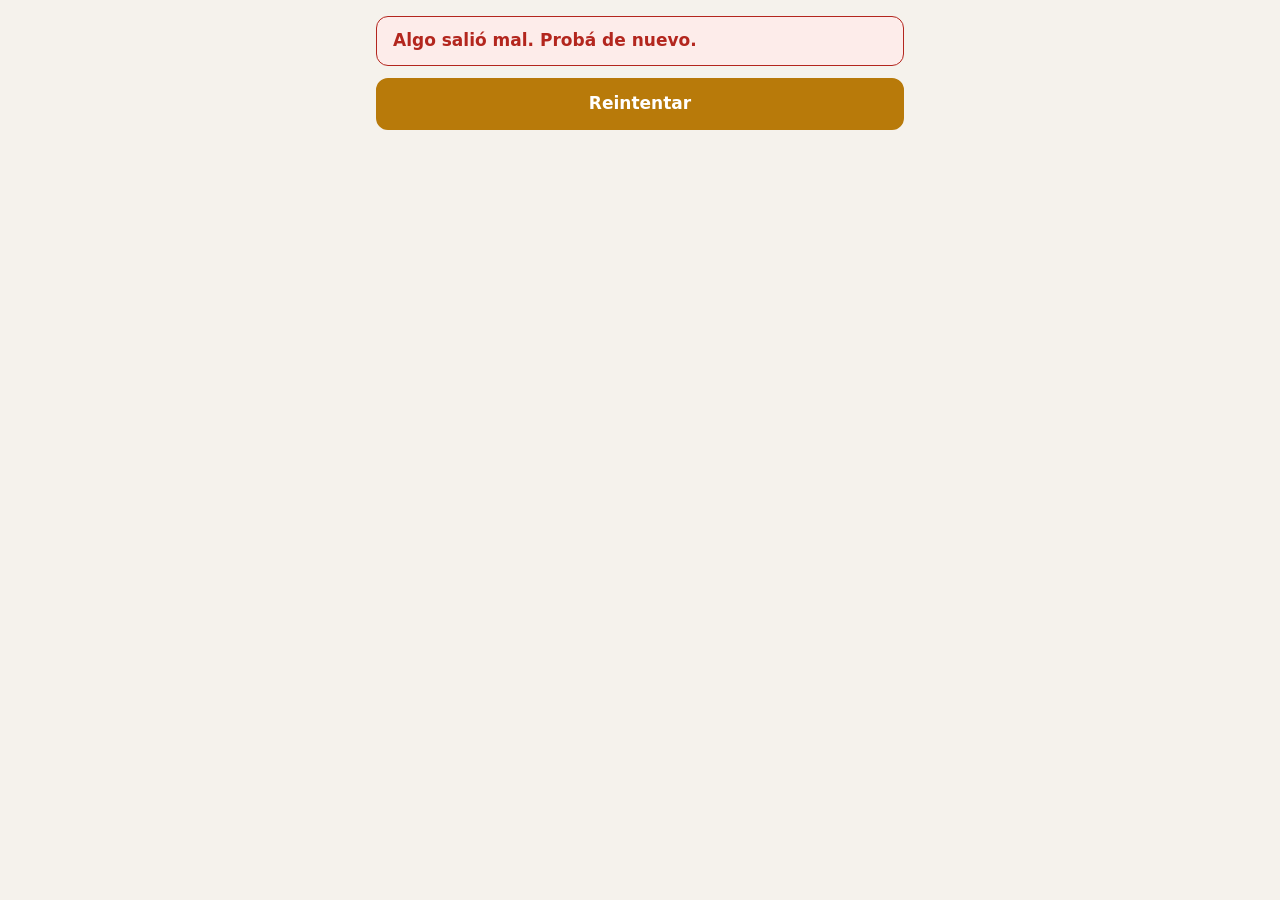
==== panel.html @ f8dce8de "feat: panel del barbero con agenda Login, agenda del día (turnos, bloqueos y huecos), + Turno, Bloqu" ====
<!doctype html>
<html lang="es-AR">
<head>
  <meta charset="utf-8">
  <meta name="viewport" content="width=device-width, initial-scale=1">
  <title>Panel · Barber Turnos</title>
  <meta name="theme-color" content="#14181f">
  <meta name="robots" content="noindex">
  <link rel="manifest" href="./manifest.json">
  <link rel="icon" href="./icons/icon.svg" type="image/svg+xml">
  <link rel="stylesheet" href="./css/styles.css">
</head>
<body>
  <main class="contenedor" id="vista" aria-live="polite">Cargando…</main>

  <!-- Orden: supabase y config antes de Api; panel.js arranca la pantalla al final. -->
  <script src="./vendor/supabase.js"></script>
  <script src="./js/config.js"></script>
  <script src="./js/html.js"></script>
  <script src="./js/fechas.js"></script>
  <script src="./js/agenda.js"></script>
  <script src="./js/telefono.js"></script>
  <script src="./js/api.js"></script>
  <script src="./js/panel.js"></script>
  <script>
    // Para que abra sin señal una vez cargada. Si falla (http, navegador viejo) la página anda igual.
    if ('serviceWorker' in navigator) navigator.serviceWorker.register('./sw.js').catch(function () {});
  </script>
</body>
</html>
---- css/styles.css ----
/* styles.css — base mobile first. Botones y campos de 48 px o más; claro/oscuro según el
   sistema. Las clases son para reusar en index.html (reserva) y panel.html (barbero). */

:root {
  --fondo: #f5f2ec;
  --tarjeta: #ffffff;
  --texto: #1b1f27;
  --gris: #626875;
  --borde: #d9d4c9;
  --acento: #b87a0a;        /* ámbar oscuro: contraste suficiente sobre claro */
  --acento-texto: #ffffff;
  --bien: #1f7a46;
  --mal: #b3261e;
  --aviso-fondo: #fdecea;
  --alto-toque: 48px;
  --radio: 12px;
  --fuente: system-ui, -apple-system, "Segoe UI", Roboto, "Helvetica Neue", Arial, sans-serif;
  color-scheme: light;
}

@media (prefers-color-scheme: dark) {
  :root {
    --fondo: #14181f;
    --tarjeta: #1d232d;
    --texto: #eceae4;
    --gris: #a2a8b3;
    --borde: #313947;
    --acento: #f2b84b;
    --acento-texto: #14181f;
    --bien: #5cc582;
    --mal: #f28b82;
    --aviso-fondo: #3a1f1d;
    color-scheme: dark;
  }
}

* { box-sizing: border-box; }

body {
  margin: 0;
  font-family: var(--fuente);
  font-size: 17px;          /* 16 o más: iOS no hace zoom al tocar un campo */
  line-height: 1.4;
  color: var(--texto);
  background: var(--fondo);
  -webkit-text-size-adjust: 100%;
}

.contenedor { max-width: 560px; margin: 0 auto; padding: 16px; }
h1 { font-size: 1.5rem; margin: 0 0 4px; }
h2 { font-size: 1.15rem; margin: 20px 0 8px; }
.sub { color: var(--gris); margin: 0 0 16px; }
.oculto { display: none !important; }

.tarjeta {
  background: var(--tarjeta);
  border: 1px solid var(--borde);
  border-radius: var(--radio);
  padding: 16px;
  margin: 0 0 12px;
}

/* Botones */
.boton {
  display: block; width: 100%;
  min-height: var(--alto-toque);
  padding: 12px 16px;
  font: inherit; font-weight: 600; text-align: center; text-decoration: none;
  color: var(--acento-texto); background: var(--acento);
  border: 2px solid var(--acento); border-radius: var(--radio);
  cursor: pointer;
}
.boton.secundario { color: var(--texto); background: transparent; border-color: var(--borde); }
.boton.peligro { color: #fff; background: var(--mal); border-color: var(--mal); }
.boton[disabled] { opacity: .5; cursor: not-allowed; }
.boton + .boton { margin-top: 8px; }
.boton:focus-visible, .campo input:focus-visible, .campo select:focus-visible,
.opcion:focus-visible, .chip:focus-visible { outline: 3px solid var(--acento); outline-offset: 2px; }

/* Campos de formulario */
.campo { margin: 0 0 14px; }
.campo label { display: block; font-weight: 600; margin-bottom: 4px; }
.campo input, .campo select, .campo textarea {
  width: 100%; min-height: var(--alto-toque); padding: 10px 12px;
  font: inherit; color: var(--texto); background: var(--tarjeta);
  border: 2px solid var(--borde); border-radius: var(--radio);
}
.campo .ayuda { color: var(--gris); font-size: .9rem; margin-top: 4px; }

/* Lista de opciones tocables (servicios, días, horarios) */
.opcion {
  display: flex; align-items: center; justify-content: space-between; gap: 12px; width: 100%;
  min-height: var(--alto-toque); padding: 12px 16px; margin: 0 0 8px;
  font: inherit; text-align: left; color: var(--texto);
  background: var(--tarjeta); border: 2px solid var(--borde); border-radius: var(--radio);
  cursor: pointer;
}
.opcion[aria-pressed="true"], .opcion.elegida { border-color: var(--acento); }
.opcion small { color: var(--gris); }

/* Grilla de horarios / días */
.grilla { display: grid; grid-template-columns: repeat(auto-fill, minmax(88px, 1fr)); gap: 8px; }
.chip {
  min-height: var(--alto-toque); padding: 8px; font: inherit; font-weight: 600;
  color: var(--texto); background: var(--tarjeta);
  border: 2px solid var(--borde); border-radius: var(--radio); cursor: pointer;
}
.chip[aria-pressed="true"] { color: var(--acento-texto); background: var(--acento); border-color: var(--acento); }

/* Avisos */
.error, .exito {
  padding: 12px 16px; border-radius: var(--radio); margin: 0 0 12px; font-weight: 600;
}
.error { color: var(--mal); background: var(--aviso-fondo); border: 1px solid var(--mal); }
.exito { color: var(--bien); border: 1px solid var(--bien); }

/* Estados de turno (panel) */
.estado-confirmado { color: var(--acento); }
.estado-atendido { color: var(--bien); }
.estado-no_vino, .estado-cancelado { color: var(--mal); }

@media (prefers-reduced-motion: reduce) { * { transition: none !important; animation: none !important; } }

/* Panel del barbero */
.barra { display: flex; align-items: center; justify-content: space-between; gap: 12px; }
.barra h1 { margin: 0; }
.boton.chico { width: auto; }
.dias { display: grid; grid-template-columns: 1fr 2fr 1fr; gap: 8px; margin: 12px 0 0; }
.dias .boton + .boton { margin-top: 0; }
.dia-titulo { text-transform: capitalize; text-align: center; }
.herramientas { display: grid; gap: 8px; margin: 0 0 16px; }
.herramientas .boton + .boton { margin-top: 0; }
.turno { padding: 8px; }
.turno .opcion { margin: 0; border: 0; background: transparent; }
.turno.abierto { border-color: var(--acento); }
.faltas { color: var(--mal); font-weight: 700; white-space: nowrap; }
.acciones { padding: 8px 8px 4px; }
.hueco { border-style: dashed; color: var(--gris); }
.bloqueo { display: grid; gap: 8px; border-style: dashed; }
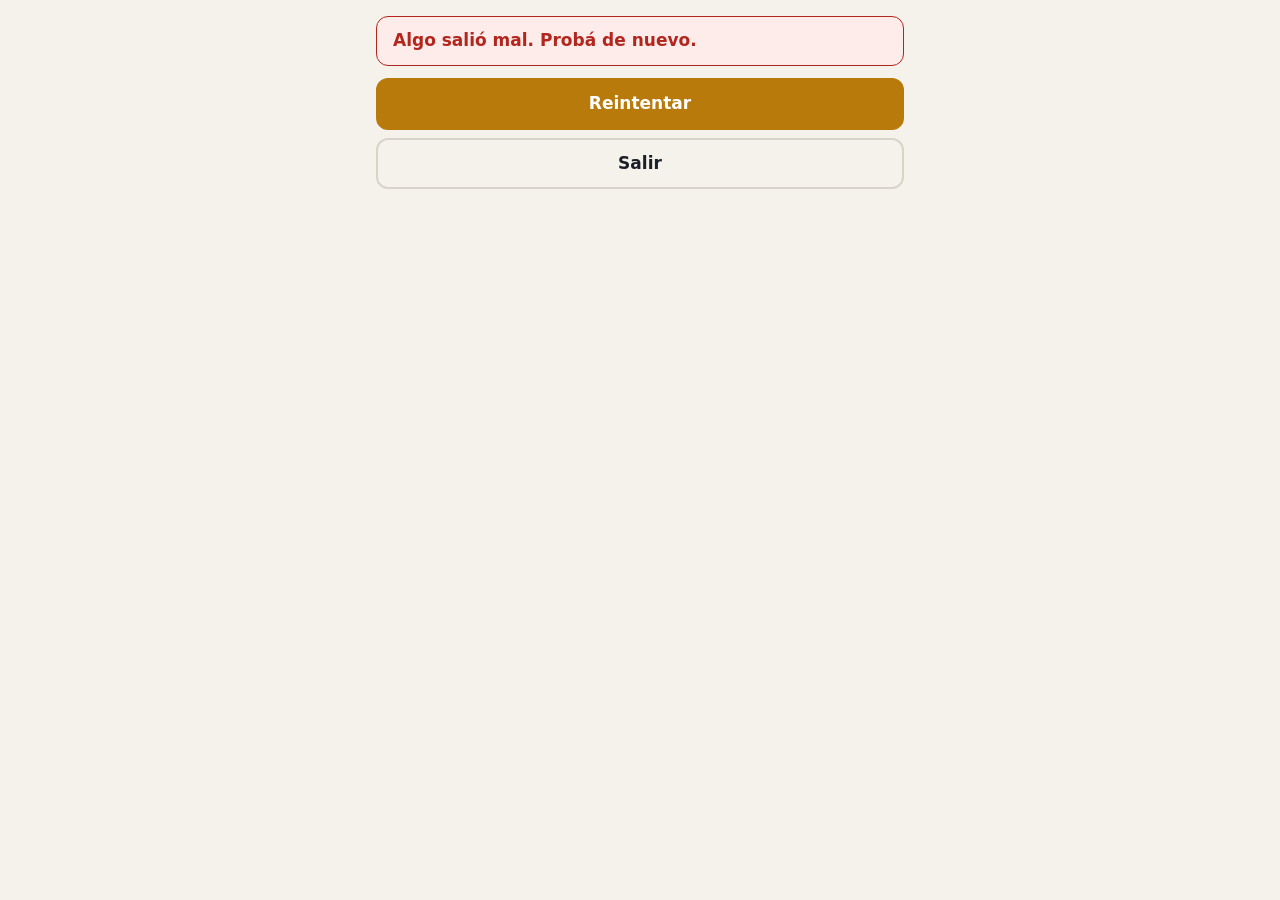
==== commit d902259b: "feat: configuración del barbero y QR Servicios (alta, edición, ocultar, orden con flechas), horario " ====
--- a/panel.html
+++ b/panel.html
@@ -21,7 +21,9 @@
   <script src="./js/agenda.js"></script>
   <script src="./js/telefono.js"></script>
   <script src="./js/api.js"></script>
+  <script src="./vendor/qrcode.js"></script>
   <script src="./js/panel.js"></script>
+  <script src="./js/config-panel.js"></script>
   <script>
     // Para que abra sin señal una vez cargada. Si falla (http, navegador viejo) la página anda igual.
     if ('serviceWorker' in navigator) navigator.serviceWorker.register('./sw.js').catch(function () {});
--- a/css/styles.css
+++ b/css/styles.css
@@ -137,3 +137,30 @@
 .acciones { padding: 8px 8px 4px; }
 .hueco { border-style: dashed; color: var(--gris); }
 .bloqueo { display: grid; gap: 8px; border-style: dashed; }
+
+/* Configuración del barbero */
+.fila-botones { display: grid; grid-template-columns: 1fr 1fr 2fr; gap: 8px; }
+.fila-botones .boton + .boton { margin-top: 0; }
+.franja { display: grid; grid-template-columns: 1fr auto 1fr 56px; align-items: center; gap: 8px; margin: 0 0 8px; }
+.franja input {
+  min-height: var(--alto-toque); width: 100%; padding: 8px; font: inherit; color: var(--texto);
+  background: var(--tarjeta); border: 2px solid var(--borde); border-radius: var(--radio);
+}
+.franja .boton { padding: 8px; }
+.franja .boton + .boton { margin-top: 0; }
+.enlace { word-break: break-all; font-weight: 600; margin: 0 0 12px; }
+.hoja-qr { text-align: center; }
+.hoja-qr h2 { margin-top: 0; }
+.hoja-qr .qr svg { width: min(100%, 280px); height: auto; border: 1px solid var(--borde); }
+.hoja-texto { font-size: 1.3rem; font-weight: 700; margin: 8px 0 0; }
+.campo input[type="checkbox"] { width: auto; min-height: 0; margin-right: 8px; transform: scale(1.4); }
+
+/* Imprimir "Mi link y QR": solo queda la hoja con el nombre, el QR y la invitación. */
+@media print {
+  body { background: #fff; color: #000; }
+  .pantalla-link > :not(#hoja-qr) { display: none !important; }
+  .pantalla-link .hoja-qr { border: 0; padding: 0; margin: 0; background: #fff; color: #000; }
+  .hoja-qr h2 { font-size: 2rem; }
+  .hoja-qr .qr svg { width: 12cm; border: 0; }
+  .hoja-texto { font-size: 1.8rem; }
+}
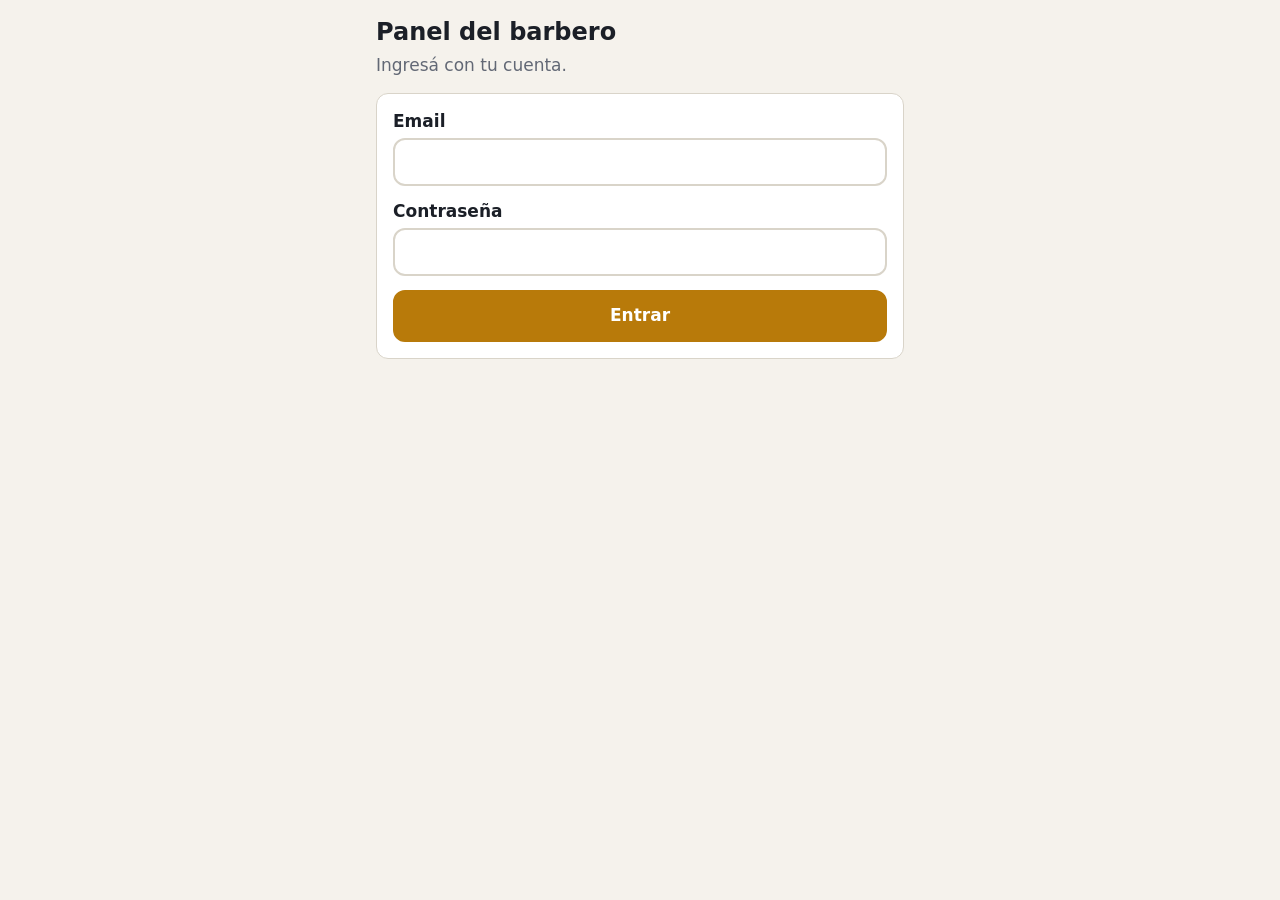
==== commit bbd36505: "fix: revisión final (instalación del panel, sesión pública, formulario y detalles) Co-Authored-By: C" ====
--- a/panel.html
+++ b/panel.html
@@ -6,7 +6,7 @@
   <title>Panel · Barber Turnos</title>
   <meta name="theme-color" content="#14181f">
   <meta name="robots" content="noindex">
-  <link rel="manifest" href="./manifest.json">
+  <link rel="manifest" href="./manifest-panel.json">
   <link rel="icon" href="./icons/icon.svg" type="image/svg+xml">
   <link rel="stylesheet" href="./css/styles.css">
 </head>
@@ -24,6 +24,7 @@
   <script src="./vendor/qrcode.js"></script>
   <script src="./js/panel.js"></script>
   <script src="./js/config-panel.js"></script>
+  <script src="./js/push.js"></script>
   <script>
     // Para que abra sin señal una vez cargada. Si falla (http, navegador viejo) la página anda igual.
     if ('serviceWorker' in navigator) navigator.serviceWorker.register('./sw.js').catch(function () {});
--- a/css/styles.css
+++ b/css/styles.css
@@ -127,7 +127,9 @@
 .boton.chico { width: auto; }
 .dias { display: grid; grid-template-columns: 1fr 2fr 1fr; gap: 8px; margin: 12px 0 0; }
 .dias .boton + .boton { margin-top: 0; }
-.dia-titulo { text-transform: capitalize; text-align: center; }
+.dia-titulo { text-align: center; }
+/* Solo la primera letra: "capitalize" daba "Martes 1 De Diciembre". */
+.dia-titulo::first-letter { text-transform: uppercase; }
 .herramientas { display: grid; gap: 8px; margin: 0 0 16px; }
 .herramientas .boton + .boton { margin-top: 0; }
 .turno { padding: 8px; }
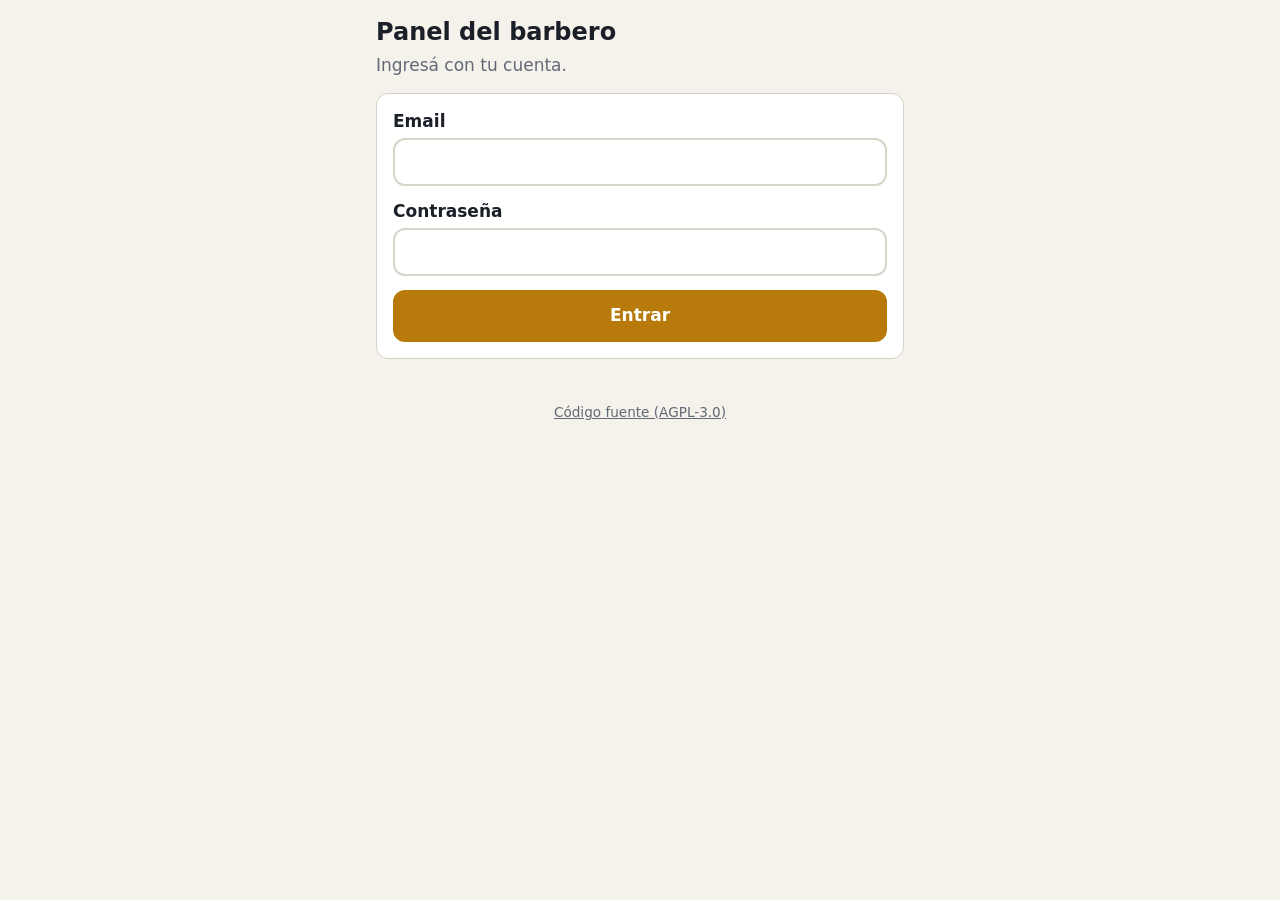
==== commit 46232035: "Licencia AGPL-3.0 y link al código fuente Se elige AGPL porque la idea es ofrecer la app como servic" ====
--- a/panel.html
+++ b/panel.html
@@ -12,6 +12,8 @@
 </head>
 <body>
   <main class="contenedor" id="vista" aria-live="polite">Cargando…</main>
+  <!-- La licencia AGPL-3.0 (sección 13) pide ofrecer el código a quien usa la app por la red. -->
+  <footer class="pie-fuente"><a href="https://github.com/roca-byte/barber-turnos" rel="noopener">Código fuente (AGPL-3.0)</a></footer>
 
   <!-- Orden: supabase y config antes de Api; panel.js arranca la pantalla al final. -->
   <script src="./vendor/supabase.js"></script>
--- a/css/styles.css
+++ b/css/styles.css
@@ -157,8 +157,13 @@
 .hoja-texto { font-size: 1.3rem; font-weight: 700; margin: 8px 0 0; }
 .campo input[type="checkbox"] { width: auto; min-height: 0; margin-right: 8px; transform: scale(1.4); }
 
+/* Link al código fuente que pide la licencia AGPL: discreto, al pie. */
+.pie-fuente { text-align: center; padding: 16px 16px 24px; font-size: 0.85rem; }
+.pie-fuente a { color: var(--gris); }
+
 /* Imprimir "Mi link y QR": solo queda la hoja con el nombre, el QR y la invitación. */
 @media print {
+  .pie-fuente { display: none; }
   body { background: #fff; color: #000; }
   .pantalla-link > :not(#hoja-qr) { display: none !important; }
   .pantalla-link .hoja-qr { border: 0; padding: 0; margin: 0; background: #fff; color: #000; }
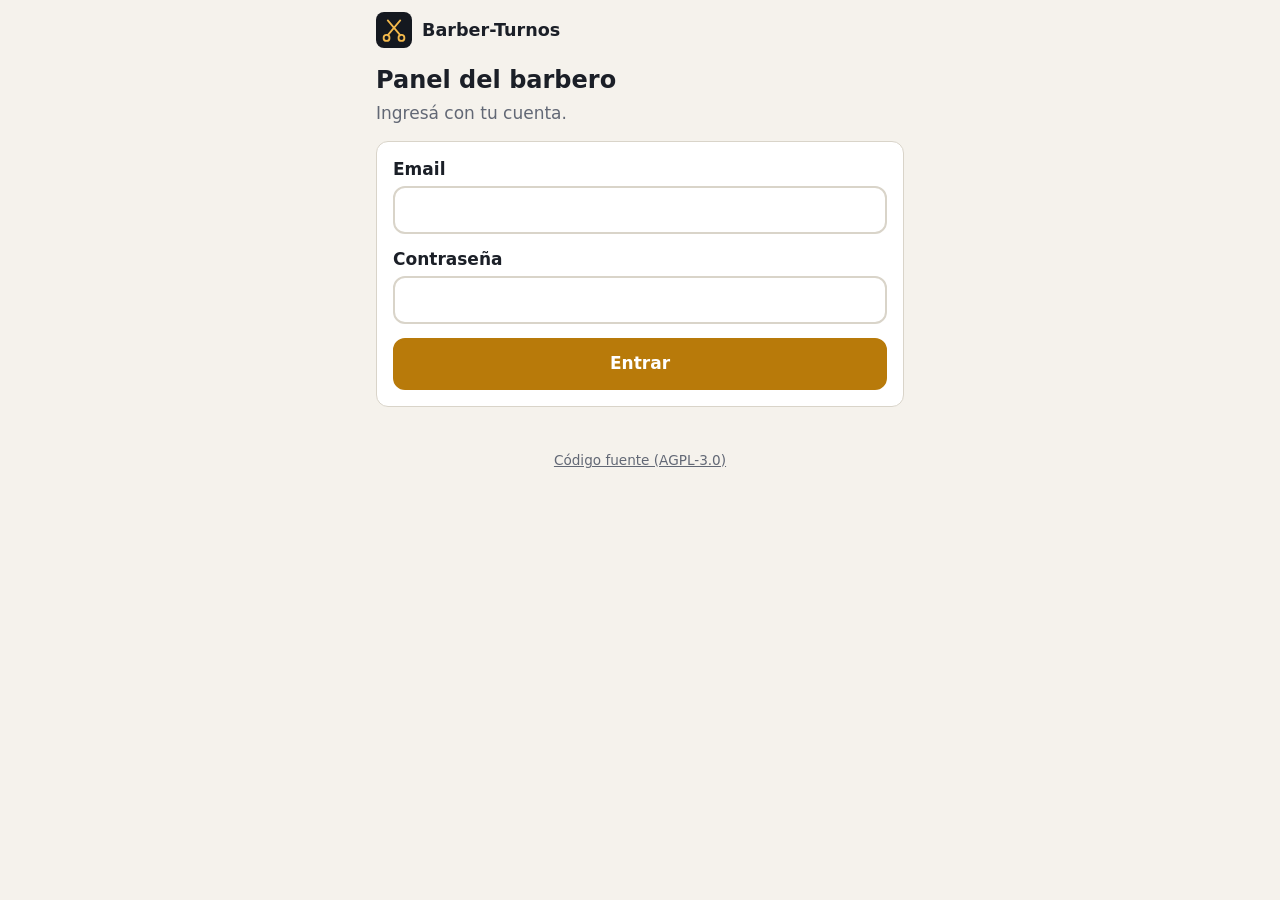
==== commit 15d4d7a1: "Panel: logo y nombre Barber-Turnos arriba de cada pantalla El nombre de la app instalada también pas" ====
--- a/panel.html
+++ b/panel.html
@@ -3,7 +3,7 @@
 <head>
   <meta charset="utf-8">
   <meta name="viewport" content="width=device-width, initial-scale=1">
-  <title>Panel · Barber Turnos</title>
+  <title>Panel · Barber-Turnos</title>
   <meta name="theme-color" content="#14181f">
   <meta name="robots" content="noindex">
   <link rel="manifest" href="./manifest-panel.json">
@@ -11,6 +11,11 @@
   <link rel="stylesheet" href="./css/styles.css">
 </head>
 <body>
+  <!-- Marca fija arriba de todas las pantallas del panel: el barbero sabe en qué app está. -->
+  <header class="marca">
+    <img src="./icons/icon.svg" alt="" width="36" height="36">
+    <span>Barber-Turnos</span>
+  </header>
   <main class="contenedor" id="vista" aria-live="polite">Cargando…</main>
   <!-- La licencia AGPL-3.0 (sección 13) pide ofrecer el código a quien usa la app por la red. -->
   <footer class="pie-fuente"><a href="https://github.com/roca-byte/barber-turnos" rel="noopener">Código fuente (AGPL-3.0)</a></footer>
--- a/css/styles.css
+++ b/css/styles.css
@@ -47,6 +47,10 @@
 }
 
 .contenedor { max-width: 560px; margin: 0 auto; padding: 16px; }
+
+/* Marca del panel: logo + nombre de la app, chico y fijo arriba. */
+.marca { max-width: 560px; margin: 0 auto; padding: 12px 16px 0; display: flex; align-items: center; gap: 10px; font-weight: 700; font-size: 1.1rem; }
+.marca img { border-radius: 8px; display: block; }
 h1 { font-size: 1.5rem; margin: 0 0 4px; }
 h2 { font-size: 1.15rem; margin: 20px 0 8px; }
 .sub { color: var(--gris); margin: 0 0 16px; }
@@ -163,7 +167,7 @@
 
 /* Imprimir "Mi link y QR": solo queda la hoja con el nombre, el QR y la invitación. */
 @media print {
-  .pie-fuente { display: none; }
+  .pie-fuente, .marca { display: none; }
   body { background: #fff; color: #000; }
   .pantalla-link > :not(#hoja-qr) { display: none !important; }
   .pantalla-link .hoja-qr { border: 0; padding: 0; margin: 0; background: #fff; color: #000; }
